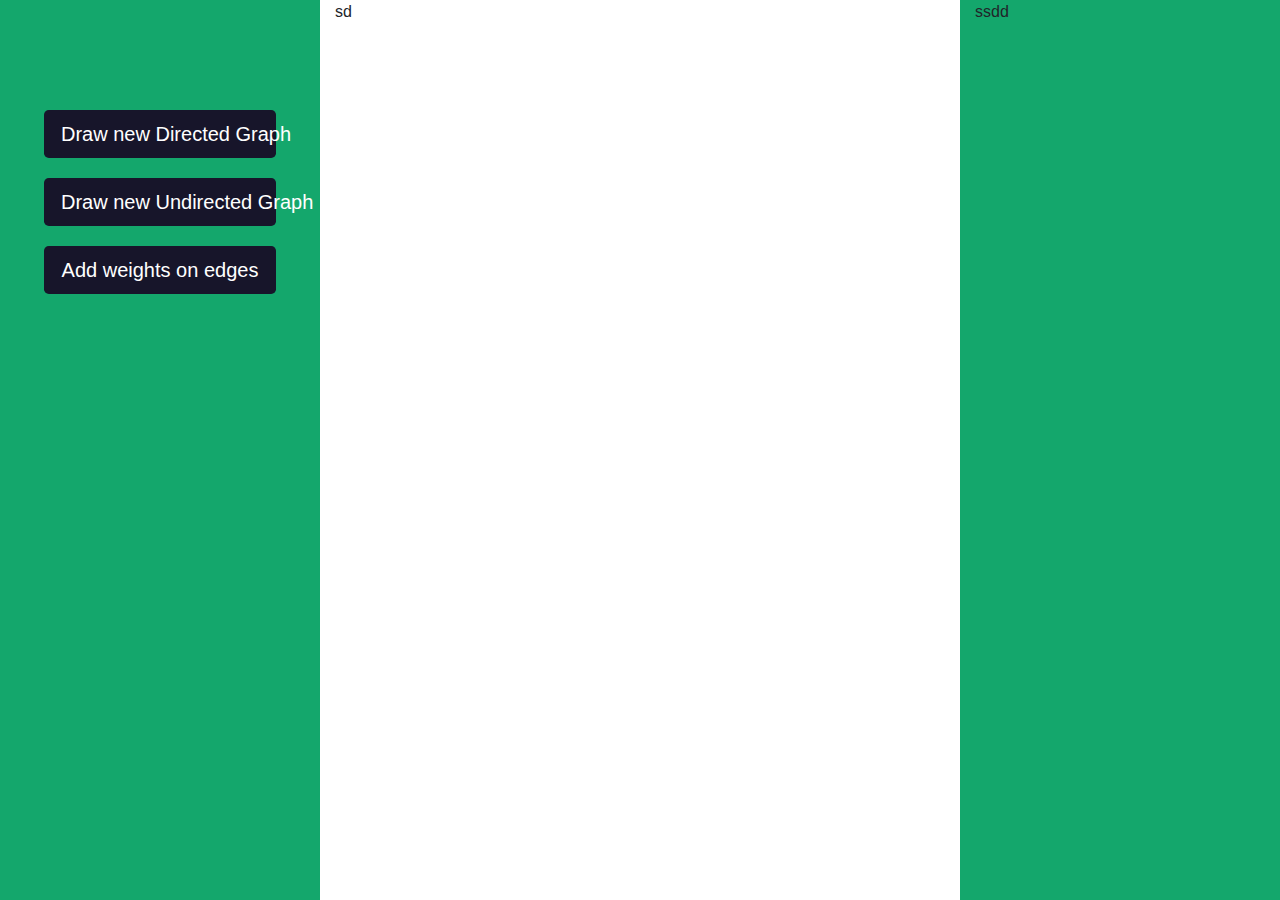
==== index.html @ b3e6a43f "Waste Commit" ====
<!doctype html>
<html lang="en">
  <head>
    <!-- Required meta tags -->
    <meta charset="utf-8">
    <meta name="viewport" content="width=device-width, initial-scale=1, shrink-to-fit=no">

    <!-- Bootstrap CSS -->
    <link rel="stylesheet" href="css/bootstrap.css" ></link>
    <link rel="stylesheet" href="css/main.css"></link>
    <title>Visual Algorithms on Graph</title>
  </head>
  <body>
    <div class="container-fluid main-screen">
    <div class="row">
      <div class="col-3 left-bar ">
        <div style="padding-top:100px;">
          <div class="d-flex justify-content-center">
            <button type="button" class="btn  btn-lg sidebar-btn ">Draw new Directed Graph</button>
          </div>
          <div class="d-flex justify-content-center">
            <button type="button" class="btn sidebar-btn  btn-lg">Draw new Undirected Graph</button>
          </div>
          <div class="d-flex justify-content-center">
            <button type="button" class="btn  sidebar-btn btn-lg">Add weights on edges</button>
          </div>

        </div>
      </div>
      <div class="col-6 center-bar"><div class="graph">sd</div></div>
      <div class="col-3 right-bar">ssdd</div>
    </div>
    </div>
    <!-- Optional JavaScript -->
    <!-- jQuery first, then Popper.js, then Bootstrap JS -->
    <script src="http://code.jquery.com/jquery-3.4.1.slim.min.js"></script>
    <script src="http://cdn.jsdelivr.net/npm/popper.js@1.16.0/dist/umd/popper.min.js" ></script>
    <script src="js/bootstrap.js" ></script>
  </body>
</html>
---- css/main.css ----
.left-bar{

  background-color: #14A76C;
  height: 100vh;
}
.center-bar{


  height: 100%;
}
.right-bar{

  background-color: #14A76C;
  height: 100vh;
}
.main-screen{
  position: absolute;
  height: 100vh;
}
.sidebar-btn{
  margin: 10px;
  background-color: #17152A;
  color: white;
  /* padding-left: 30px;
  padding-right: 30px; */
  width: 80%;
}
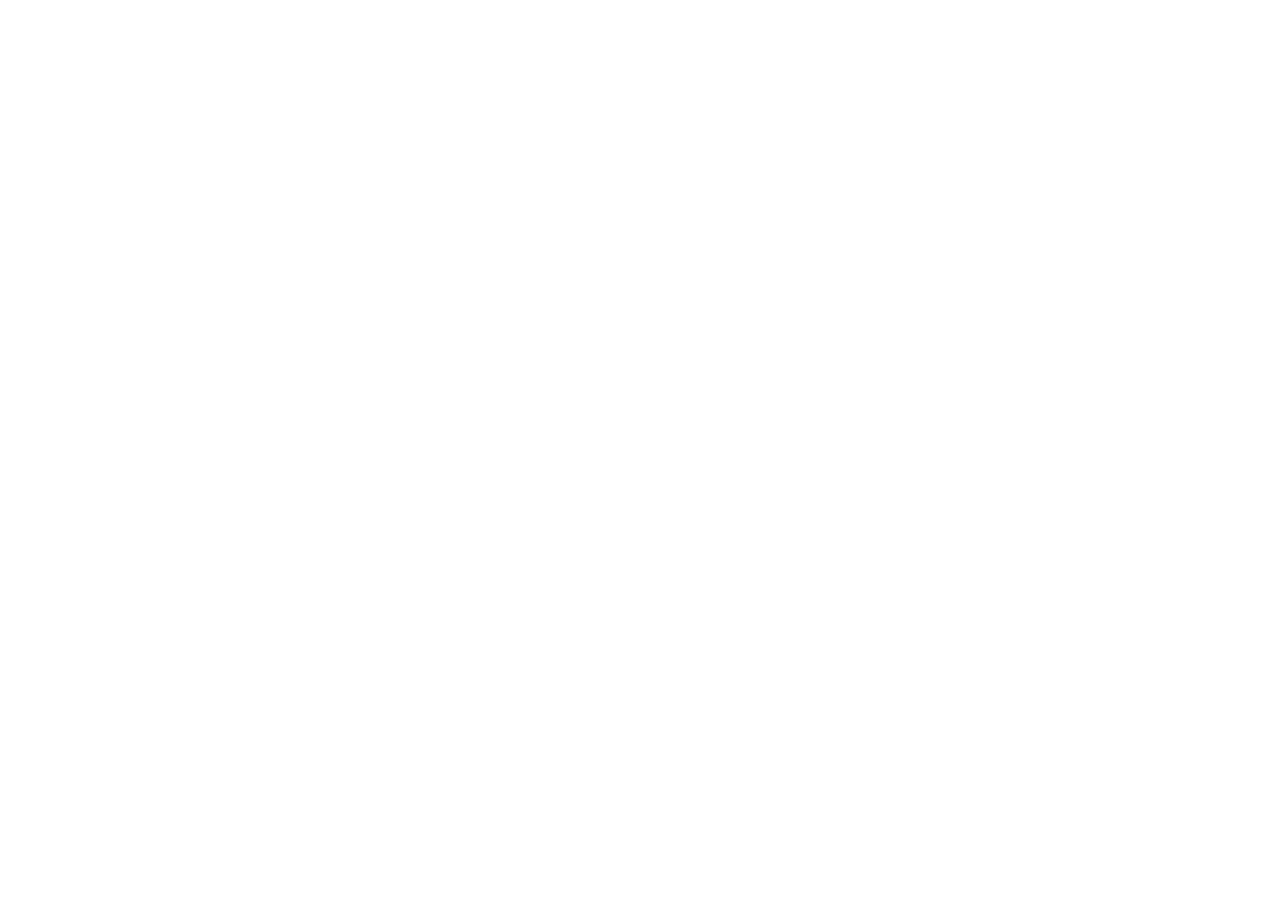
==== commit dcb96696: "MDB scripts added" ====
--- a/index.html
+++ b/index.html
@@ -1,40 +1,31 @@
-<!doctype html>
+<!DOCTYPE html>
 <html lang="en">
-  <head>
-    <!-- Required meta tags -->
-    <meta charset="utf-8">
-    <meta name="viewport" content="width=device-width, initial-scale=1, shrink-to-fit=no">
 
-    <!-- Bootstrap CSS -->
-    <link rel="stylesheet" href="css/bootstrap.css" ></link>
-    <link rel="stylesheet" href="css/main.css"></link>
-    <title>Visual Algorithms on Graph</title>
-  </head>
-  <body>
-    <div class="container-fluid main-screen">
-    <div class="row">
-      <div class="col-3 left-bar ">
-        <div style="padding-top:100px;">
-          <div class="d-flex justify-content-center">
-            <button type="button" class="btn  btn-lg sidebar-btn ">Draw new Directed Graph</button>
-          </div>
-          <div class="d-flex justify-content-center">
-            <button type="button" class="btn sidebar-btn  btn-lg">Draw new Undirected Graph</button>
-          </div>
-          <div class="d-flex justify-content-center">
-            <button type="button" class="btn  sidebar-btn btn-lg">Add weights on edges</button>
-          </div>
+<head>
+  <meta charset="utf-8">
+  <meta name="viewport" content="width=device-width, initial-scale=1, shrink-to-fit=no">
+  <meta http-equiv="x-ua-compatible" content="ie=edge">
+  <title>Material Design Bootstrap</title>
+  <!-- Font Awesome -->
+  <link rel="stylesheet" href="https://use.fontawesome.com/releases/v5.8.2/css/all.css">
+  <!-- Bootstrap core CSS -->
+  <link href="css/bootstrap.min.css" rel="stylesheet">
+  <!-- Material Design Bootstrap -->
+  <link href="css/mdb.min.css" rel="stylesheet">
 
-        </div>
-      </div>
-      <div class="col-6 center-bar"><div class="graph">sd</div></div>
-      <div class="col-3 right-bar">ssdd</div>
-    </div>
-    </div>
-    <!-- Optional JavaScript -->
-    <!-- jQuery first, then Popper.js, then Bootstrap JS -->
-    <script src="http://code.jquery.com/jquery-3.4.1.slim.min.js"></script>
-    <script src="http://cdn.jsdelivr.net/npm/popper.js@1.16.0/dist/umd/popper.min.js" ></script>
-    <script src="js/bootstrap.js" ></script>
-  </body>
+  <link href="css/style.css" rel="stylesheet">
+</head>
+
+<body>
+
+
+  <script type="text/javascript" src="js/jquery-3.4.1.min.js"></script>
+  <!-- Bootstrap tooltips -->
+  <script type="text/javascript" src="js/popper.min.js"></script>
+  <!-- Bootstrap core JavaScript -->
+  <script type="text/javascript" src="js/bootstrap.min.js"></script>
+  <!-- MDB core JavaScript -->
+  <script type="text/javascript" src="js/mdb.min.js"></script>
+</body>
+
 </html>
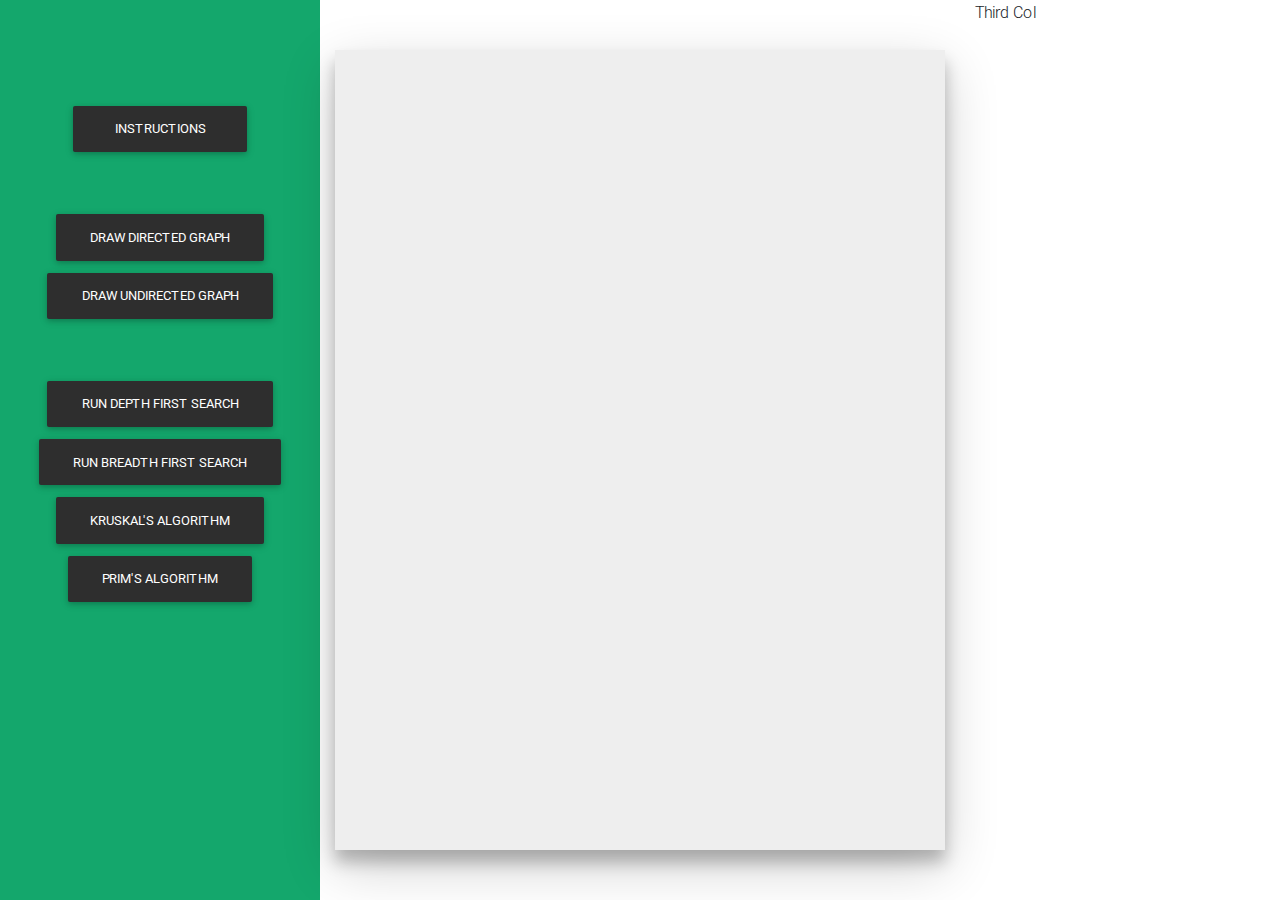
==== commit 8d45255f: "basic ui done" ====
--- a/index.html
+++ b/index.html
@@ -19,6 +19,89 @@
 <body>
 
 
+
+<!-- Start of body-------------------------------------------------------------------------------------------------- -->
+
+
+
+
+
+
+
+
+<div class="container-fluid">
+  <div class="row ">
+    <div class="col-3 sidebar-left">
+      <div class="d-flex justify-content-center animated slideInLeft">
+        <button type="button" class="btn btn-elegant sidebar-btn">Instructions</button>
+      </div>
+      <div class="d-flex justify-content-center animated slideInLeft" style="margin-top:50px;">
+        <button type="button" class="btn btn-elegant sidebar-btn">Draw directed graph</button>
+      </div>
+      <div class="d-flex justify-content-center animated slideInLeft">
+        <button type="button" class="btn btn-elegant sidebar-btn">Draw undirected graph</button>
+      </div>
+      <div class="d-flex justify-content-center animated slideInLeft" style="margin-top:50px;">
+        <button type="button" class="btn btn-elegant sidebar-btn">Run Depth First Search</button>
+      </div>
+      <div class="d-flex justify-content-center animated slideInLeft">
+        <button type="button" class="btn btn-elegant sidebar-btn">Run Breadth First Search</button>
+      </div>
+      <div class="d-flex justify-content-center animated slideInLeft">
+        <button type="button" class="btn btn-elegant sidebar-btn">Kruskal's Algorithm</button>
+      </div>
+      <div class="d-flex justify-content-center animated slideInLeft">
+        <button type="button" class="btn btn-elegant sidebar-btn">Prim's Algorithm</button>
+      </div>
+
+
+    </div>
+    <div class="col-6" style="height:100vh">
+      <div class="d-flex justify-content-center " >
+        <div class="z-depth-3" style="width:800px; height:800px; background-color:#eeeeee ; margin-top:50px;"></div>
+      </div>
+    </div>
+    <div class="col-3">
+      Third Col
+    </div>
+  </div>
+</div>
+
+
+
+
+
+
+
+
+
+<!-- End of body-------------------------------------------------------------------------------------------------- -->
+
+
+
+
+
+
+
+
+
+
+
+
+
+
+
+
+
+
+
+
+
+
+
+
+
+
   <script type="text/javascript" src="js/jquery-3.4.1.min.js"></script>
   <!-- Bootstrap tooltips -->
   <script type="text/javascript" src="js/popper.min.js"></script>
@@ -26,6 +109,9 @@
   <script type="text/javascript" src="js/bootstrap.min.js"></script>
   <!-- MDB core JavaScript -->
   <script type="text/javascript" src="js/mdb.min.js"></script>
+  <script type="text/javascript"> $(document).ready(function() {
+$('.mdb-select').materialSelect();
+});</script>
 </body>
 
 </html>
--- a/css/style.css
+++ b/css/style.css
@@ -0,0 +1,30 @@
+
+/*Start of leftside bar -----------------------------------------------------*/
+.sidebar-left{
+  background-color: #14A76C;
+  height:100vh;
+  padding-top: 100px;
+
+}
+.sidebar-btn{
+  min-width: 60%;
+}
+.select-algo{
+  background-color: red;
+}
+.dropdown-content{
+  background-color: #2e2e2e;
+  color:white;
+}
+.md-form .form-control:disabled, .md-form .form-control[readonly]{
+  background-color: #2e2e2e;
+  color: white;
+  padding: .3rem;
+}
+.dropdown-content li>a, .dropdown-content li>span {
+    font-size: .9rem;
+    color: #fff;
+    display: block;
+    padding: .5rem;
+}
+/*End of leftside bar -----------------------------------------------------*/
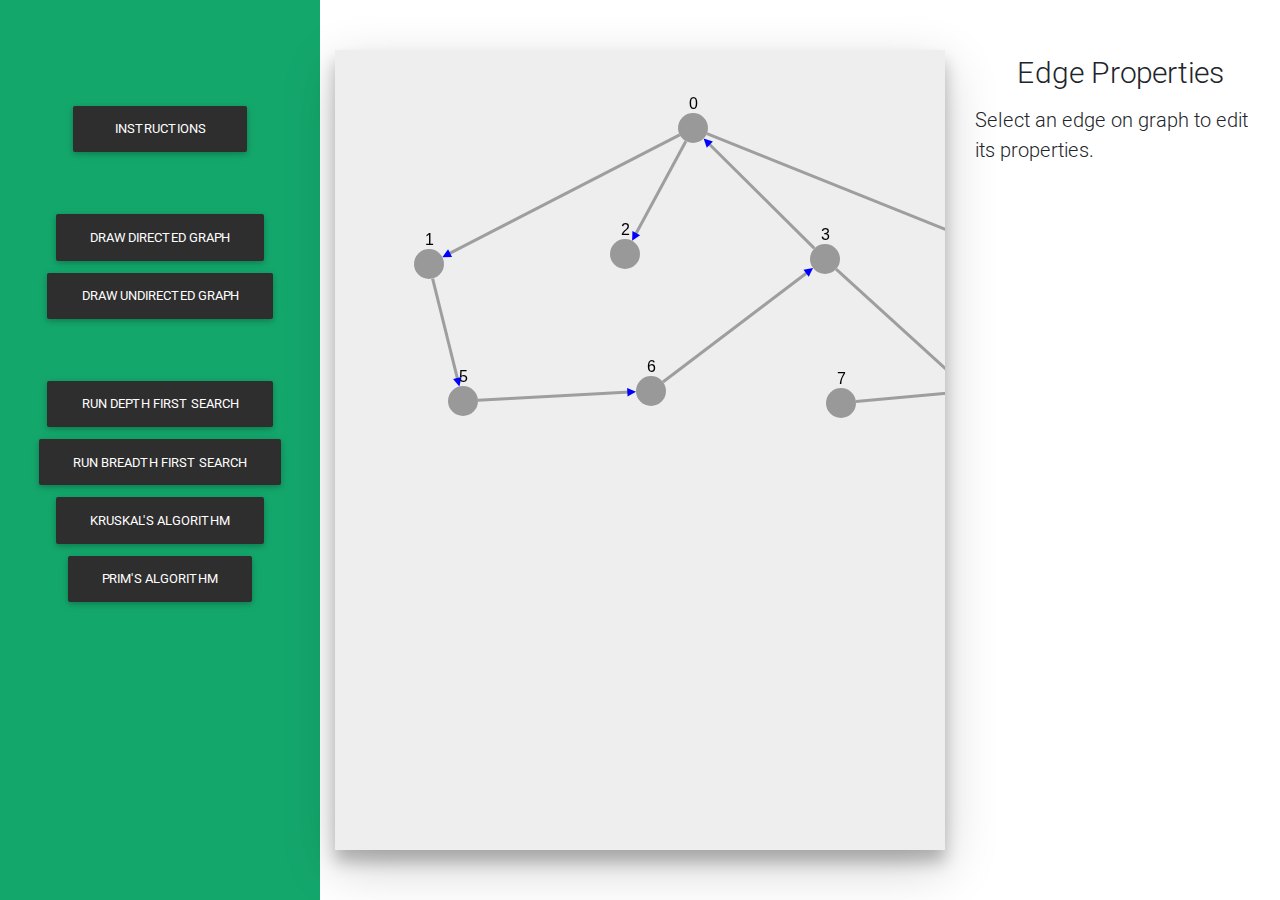
==== commit 499d85b1: "added Select start vertex and add weights while drawing and labels on edges" ====
--- a/index.html
+++ b/index.html
@@ -14,6 +14,8 @@
   <link href="css/mdb.min.css" rel="stylesheet">
 
   <link href="css/style.css" rel="stylesheet">
+
+  <script type="text/javascript" src="js/cytoscape.min.js"></script>
 </head>
 
 <body>
@@ -36,16 +38,16 @@
         <button type="button" class="btn btn-elegant sidebar-btn">Instructions</button>
       </div>
       <div class="d-flex justify-content-center animated slideInLeft" style="margin-top:50px;">
-        <button type="button" class="btn btn-elegant sidebar-btn">Draw directed graph</button>
+        <button type="button" class="btn btn-elegant sidebar-btn" onclick="draw_directed_graph()">Draw directed graph</button>
       </div>
       <div class="d-flex justify-content-center animated slideInLeft">
-        <button type="button" class="btn btn-elegant sidebar-btn">Draw undirected graph</button>
+        <button type="button" class="btn btn-elegant sidebar-btn" onclick="draw_undirected_graph()" >Draw undirected graph</button>
       </div>
       <div class="d-flex justify-content-center animated slideInLeft" style="margin-top:50px;">
-        <button type="button" class="btn btn-elegant sidebar-btn">Run Depth First Search</button>
+        <button type="button" class="btn btn-elegant sidebar-btn" onclick="runDFS()">Run Depth First Search</button>
       </div>
       <div class="d-flex justify-content-center animated slideInLeft">
-        <button type="button" class="btn btn-elegant sidebar-btn">Run Breadth First Search</button>
+        <button type="button" class="btn btn-elegant sidebar-btn" onclick="runBFS()">Run Breadth First Search</button>
       </div>
       <div class="d-flex justify-content-center animated slideInLeft">
         <button type="button" class="btn btn-elegant sidebar-btn">Kruskal's Algorithm</button>
@@ -58,11 +60,39 @@
     </div>
     <div class="col-6" style="height:100vh">
       <div class="d-flex justify-content-center " >
-        <div class="z-depth-3" style="width:800px; height:800px; background-color:#eeeeee ; margin-top:50px;"></div>
+        <div id="cy" class="z-depth-3" style="width:800px; height:800px; background-color:#eeeeee ; margin-top:50px;"></div>
       </div>
     </div>
     <div class="col-3">
-      Third Col
+      <div class="d-flex justify-content-center animated slideInDown sidebar-right-title">
+        Edge Properties
+      </div>
+      <div class="d-flex justify-content-center animated slideInDown sidebar-right-subtitle">
+        Select an edge on graph to edit its properties.
+      </div>
+      <div id="edge_property">
+      <div class="d-flex justify-content-center animated slideInDown sidebar-right-subtitle">
+        <b>Start Vertex: </b><span style="margin-left:5px;" id="start_vertex">0</span>
+      </div>
+      <div class="d-flex justify-content-center animated slideInDown sidebar-right-subtitle">
+        <b>End Vertex: </b><span style="margin-left:5px;" id="end_vertex">2</span>
+      </div>
+      <div class="d-flex justify-content-center animated slideInDown sidebar-right-subtitle">
+
+        <div class="row">
+          <div class="col">Edge Weight</div>
+          <div class="col"><input type="text" id="edge_weight"></input></div>
+
+        </div>
+
+      </div>
+      <div class="d-flex justify-content-center animated slideInDown sidebar-right-subtitle">
+
+      <button type="button" class="btn btn-success" onclick="save_weight()">Save</button>
+      <button type="button" class="btn btn-danger">Delete Edge</button>
+      </div>
+    </div>
+
     </div>
   </div>
 </div>
@@ -109,9 +139,19 @@
   <script type="text/javascript" src="js/bootstrap.min.js"></script>
   <!-- MDB core JavaScript -->
   <script type="text/javascript" src="js/mdb.min.js"></script>
-  <script type="text/javascript"> $(document).ready(function() {
-$('.mdb-select').materialSelect();
-});</script>
+
+
+
+<script type="text/javascript" src="js_algo/stack.js"></script>
+<script type="text/javascript" src="js_algo/queue.js"></script>
+<script type="text/javascript" src="js_algo/graph.js"></script>
+
+<script type="text/javascript" src="js_algo/dfs_algo.js"></script>
+<script type="text/javascript" src="js_algo/bfs_algo.js"></script>
+<script type="text/javascript" src="js_index/main.js"></script>
+
+
+
 </body>
 
 </html>
--- a/css/style.css
+++ b/css/style.css
@@ -28,3 +28,105 @@
     padding: .5rem;
 }
 /*End of leftside bar -----------------------------------------------------*/
+
+
+.sidebar-right-title{
+  margin-top: 50px;
+
+  font-size: 30px;
+
+
+}
+.sidebar-right-subtitle{
+  margin-top: 10px;
+  font-size: 20px;
+}
+
+
+
+
+
+
+.number-input input[type="number"] {
+  -webkit-appearance: textfield;
+  -moz-appearance: textfield;
+  appearance: textfield;
+}
+
+.number-input input[type=number]::-webkit-inner-spin-button,
+.number-input input[type=number]::-webkit-outer-spin-button {
+  -webkit-appearance: none;
+}
+
+.number-input {
+  margin-bottom: 3rem;
+}
+
+.number-input button {
+  -webkit-appearance: none;
+  background-color: transparent;
+  border: none;
+  align-items: center;
+  justify-content: center;
+  cursor: pointer;
+  margin: 0;
+  position: relative;
+}
+
+.number-input button:before,
+.number-input button:after {
+  display: inline-block;
+  position: absolute;
+  content: '';
+  height: 2px;
+  transform: translate(-50%, -50%);
+}
+
+.number-input button.plus:after {
+  transform: translate(-50%, -50%) rotate(90deg);
+}
+
+.number-input input[type=number] {
+  text-align: center;
+}
+
+.number-input.number-input {
+  border: 1px solid #ced4da;
+  width: 10rem;
+  border-radius: .25rem;
+}
+
+.number-input.number-input button {
+  width: 2.6rem;
+  height: .7rem;
+}
+
+.number-input.number-input button.minus {
+  padding-left: 10px;
+}
+
+.number-input.number-input button:before,
+.number-input.number-input button:after {
+  width: .7rem;
+  background-color: #495057;
+}
+
+.number-input.number-input input[type=number] {
+  max-width: 4rem;
+  padding: .5rem;
+  border: 1px solid #ced4da;
+  border-width: 0 1px;
+  font-size: 1rem;
+  height: 2rem;
+  color: #495057;
+}
+
+@media not all and (min-resolution:.001dpcm) {
+  @supports (-webkit-appearance: none) and (stroke-color:transparent) {
+
+    .number-input.def-number-input.safari_only button:before,
+    .number-input.def-number-input.safari_only button:after {
+      margin-top: -.3rem;
+    }
+  }
+}
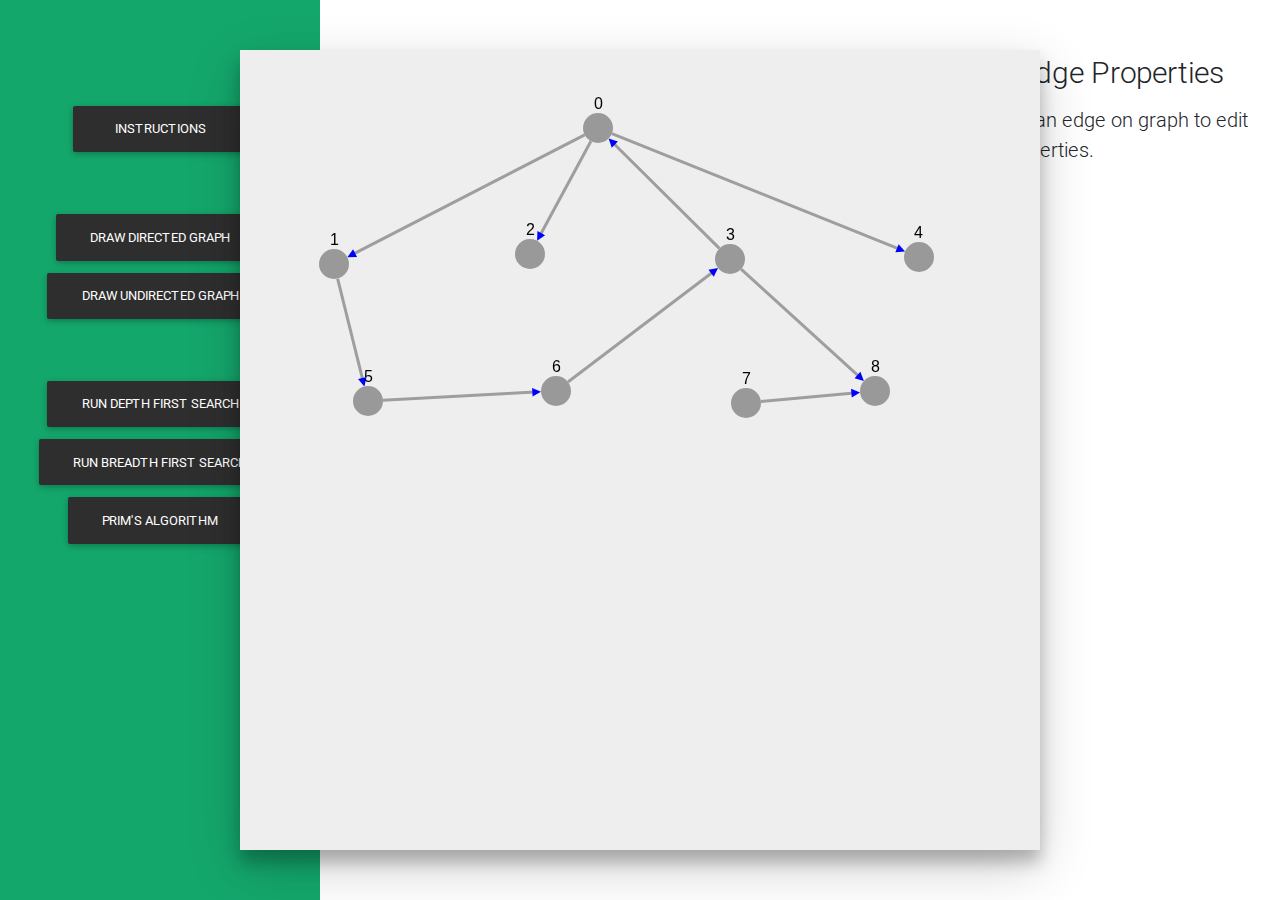
==== commit 0b442667: "Everything works." ====
--- a/index.html
+++ b/index.html
@@ -35,7 +35,7 @@
   <div class="row ">
     <div class="col-3 sidebar-left">
       <div class="d-flex justify-content-center animated slideInLeft">
-        <button type="button" class="btn btn-elegant sidebar-btn">Instructions</button>
+        <button type="button" class="btn btn-elegant sidebar-btn" data-toggle="modal" data-target="#modalPush">Instructions</button>
       </div>
       <div class="d-flex justify-content-center animated slideInLeft" style="margin-top:50px;">
         <button type="button" class="btn btn-elegant sidebar-btn" onclick="draw_directed_graph()">Draw directed graph</button>
@@ -49,19 +49,22 @@
       <div class="d-flex justify-content-center animated slideInLeft">
         <button type="button" class="btn btn-elegant sidebar-btn" onclick="runBFS()">Run Breadth First Search</button>
       </div>
+
       <div class="d-flex justify-content-center animated slideInLeft">
-        <button type="button" class="btn btn-elegant sidebar-btn">Kruskal's Algorithm</button>
-      </div>
-      <div class="d-flex justify-content-center animated slideInLeft">
-        <button type="button" class="btn btn-elegant sidebar-btn">Prim's Algorithm</button>
+        <button type="button" class="btn btn-elegant sidebar-btn" onclick="runPrim()">Prim's Algorithm</button>
       </div>
 
 
     </div>
     <div class="col-6" style="height:100vh">
       <div class="d-flex justify-content-center " >
-        <div id="cy" class="z-depth-3" style="width:800px; height:800px; background-color:#eeeeee ; margin-top:50px;"></div>
+        <div id="cy" class="z-depth-3" style="position: absolute; z-index: 1;width:800px; height:800px; background-color:#eeeeee ; margin-top:50px;"></div>
       </div>
+      <div id="notice_container">
+      <div  class="d-flex justify-content-center " >
+        <div id="notice" class="" style=" font-size: 30px;z-index: 2; height:100px; margin-top:650px;"> Select start vertex</div>
+      </div>
+    </div>
     </div>
     <div class="col-3">
       <div class="d-flex justify-content-center animated slideInDown sidebar-right-title">
@@ -101,7 +104,35 @@
 
 
 
+<div class="modal fade" id="modalPush" tabindex="-1" role="dialog" aria-labelledby="exampleModalLabel"
+  aria-hidden="true">
+  <div class="modal-dialog modal-notify modal-info" role="document">
+    <!--Content-->
+    <div class="modal-content text-center">
+      <!--Header-->
+      <div class="modal-header d-flex justify-content-center">
+        <p class="heading">Instructions</p>
+      </div>
 
+      <!--Body-->
+      <div class="modal-body">
+        <h3>Draw a graph </h3>
+        <p>Click on draw directed or undirected graph button.<br>
+          To add a vertex double click.<br>
+          To add a edge, Click on a source vertex and then target vertex.<br>
+          To add weight, Click on an edge, on right side a panel opens, add weight and save.<br>
+        </p>
+
+      </div>
+
+      <!--Footer-->
+      <div class="modal-footer flex-center">
+        <a type="button" class="btn btn-outline-info waves-effect" data-dismiss="modal">Dismiss</a>
+      </div>
+    </div>
+    <!--/.Content-->
+  </div>
+</div>
 
 
 
@@ -141,13 +172,14 @@
   <script type="text/javascript" src="js/mdb.min.js"></script>
 
 
-
+<script type="text/javascript" src="js_algo/priorityQueue.js"></script>
 <script type="text/javascript" src="js_algo/stack.js"></script>
 <script type="text/javascript" src="js_algo/queue.js"></script>
 <script type="text/javascript" src="js_algo/graph.js"></script>
 
 <script type="text/javascript" src="js_algo/dfs_algo.js"></script>
 <script type="text/javascript" src="js_algo/bfs_algo.js"></script>
+<script type="text/javascript" src="js_algo/undirected_prim_algo.js"></script>
 <script type="text/javascript" src="js_index/main.js"></script>
 
 
